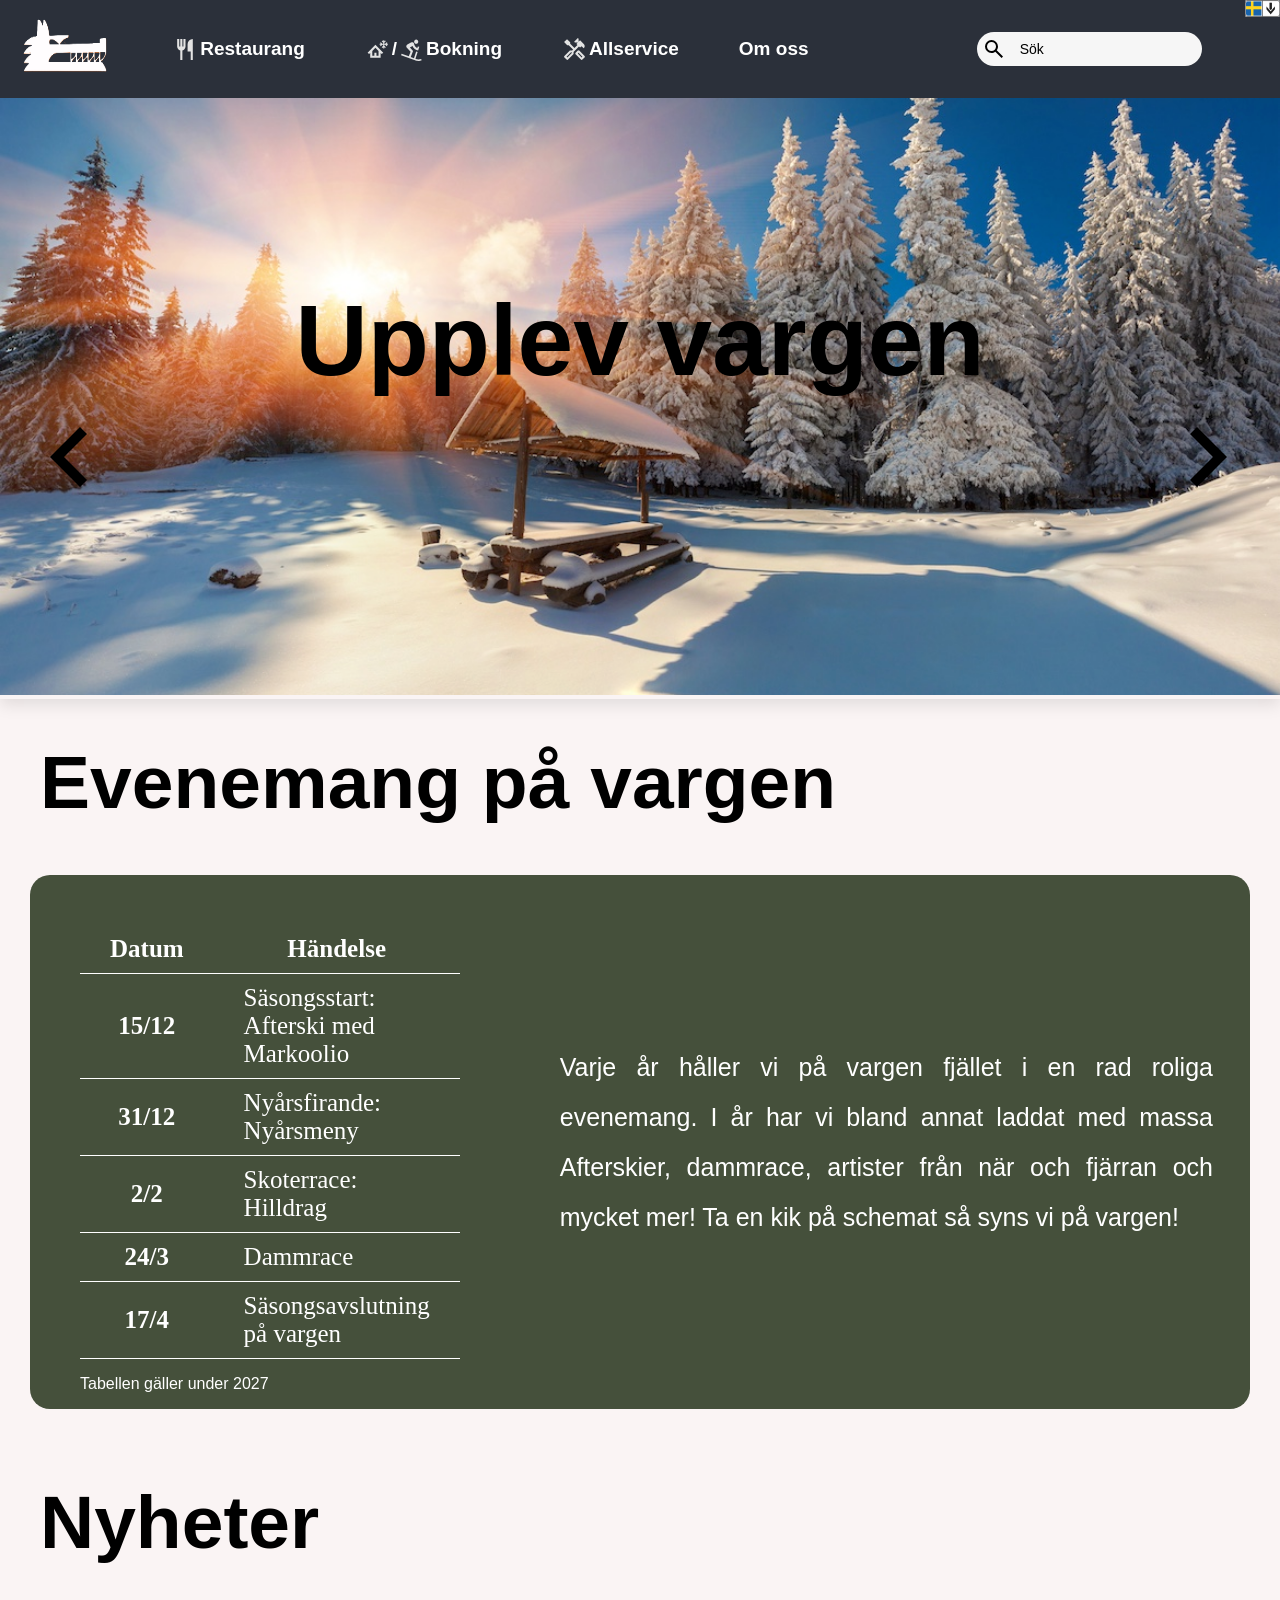
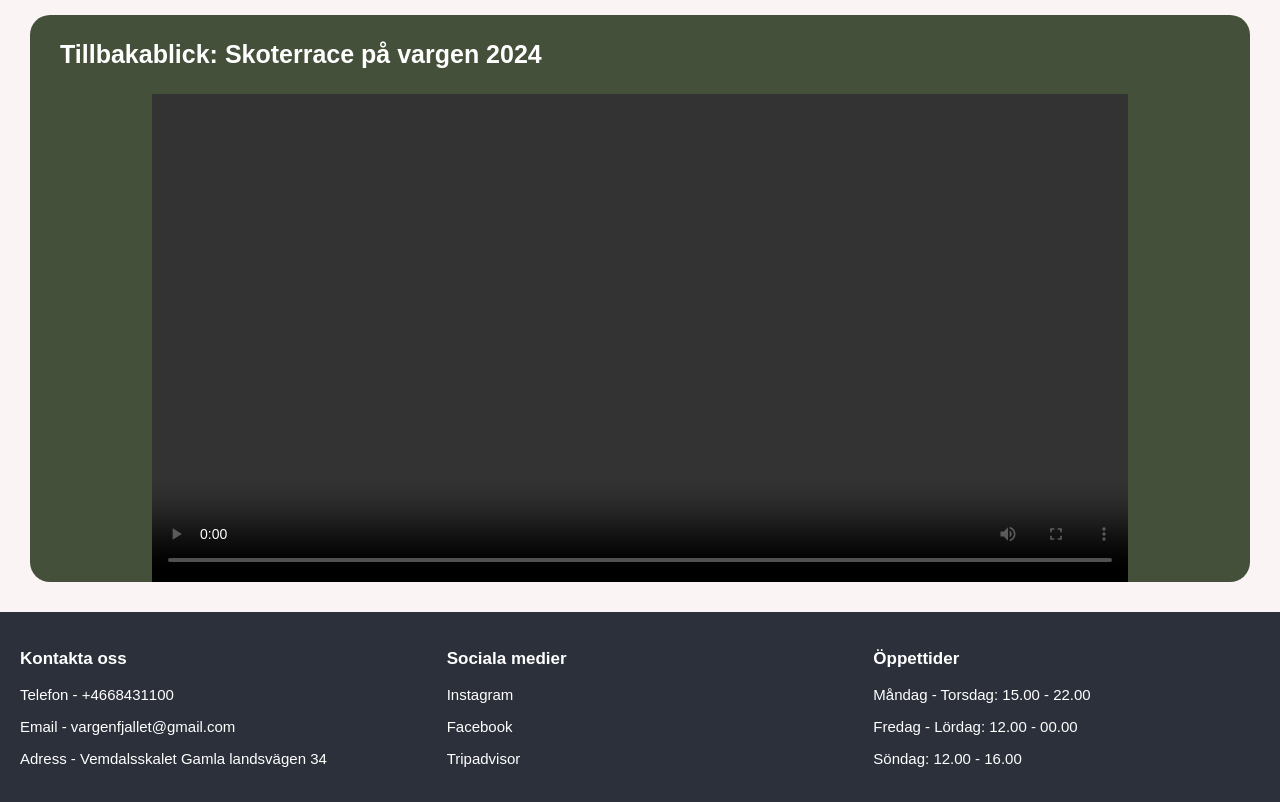
==== index.html @ 1fd83416 "Första upppladdning" ====
<!DOCTYPE html>
<html lang="sv">
<head> 
    <meta charset="UTF-8"/>
    <meta name = "description" content = "En sida om Vargen Fjällanläggning"/>
    <meta name = "keywords" content = "vargen, fjällen, skidor, boka"/>
    <meta name = "author" content = "Simon Jonsson" />
    <title>Vargen fjällanläggning</title>
    <link rel="stylesheet" href="Global-stilmall-U3.css" type="text/css">
    <link rel="stylesheet" href="Stilmall-index.css" type="text/css">

</head>

<!--MENY_NAVIGATION-->
<body>
    <nav class="nav">
            <a class="nav-logo" href="index.html">
                <img src="VargenLogga1.png">
            </a>
        
        <ul>
            <li class="restaurang">
                <a href = "restaurang.html">
                    <img class=nav-icons src=restaurant.svg alt="restaurant-icon">
                    <span>Restaurang</span>
                </a>
            </li>

            <li class="bokning">
                <a href = "bokning.html">
                    <img class="nav-icons" src="chalet.svg" alt="chalet-icon">
                    <span>/</span>
                    <img class="nav-icons" src="skiing.svg" alt="skiing-icon">
                    <span>Bokning</span>
                </a>
            </li>

            <li class="allservice">
                <a href = "allservice.html">
                    <img class="nav-icons" src="handyman.svg" alt="handyman-icon">
                    <span>Allservice</span>
                </a>
            </li>
            
            <li class="om-oss">
                <a href = "om-oss.html">
                    <span>Om oss</span>
                </a>
            </li>
        </ul>

        <div class="nav-search">
            <img class="search-icon" src="search.svg" alt="search-icon">
            <input class="search-bar" type="search" placeholder="Sök">
        </div>

        <div class="nav-language-icon">
            <a href = "#">
                <img src="språkfunktion.png">
            </a> 
        </div>
    </nav>
    
    <!--HUVUDSIDAN-->
    <main class="main"> 
        <div class="start-slideshow">
            <h1 class="title">Upplev vargen</h1>
            <div class="slider-container">
                <div class="mySlides">
                    <div class="mySlide"><img src="testbild1.jpg" alt="image 1"></div>
                    <div class="mySlide"><img src="testbild2.jpg" alt="image 2"></div> 
                    <div class="mySlide"><img src="testbild3.jpg" alt="image 3"></div> 
                </div>
                
                <button class="prev"> 
                <img src="chevron_left.svg" alt="chevron-left">
                </button>
                
                <button class="next"> 
                <img src="chevron_right.svg" alt="chevron-right">
                </button>

            </div>
        </div>
        
        <h2>Evenemang på vargen</h2>
        <div class="table-container">
            <table>
                <tr>
                    <th>Datum</th>
                    <th>Händelse</th>
                </tr>
                <tr>
                    <th>15/12</th>
                    <td>Säsongsstart: Afterski med Markoolio</td>
                </tr>
                <tr>
                    <th>31/12</th>
                    <td>Nyårsfirande: Nyårsmeny</td>
                </tr>
                <tr>
                    <th>2/2</th>
                    <td>Skoterrace: Hilldrag</td>
                </tr>
                <tr>
                    <th>24/3</th>
                    <td>Dammrace</td>
                </tr>
                <tr>
                    <th>17/4</th>
                    <td>Säsongsavslutning på vargen</td>
                </tr>
            </table>
            <p>Tabellen gäller under 2027</p>

            <div class="event-text">
                <p>Varje år håller vi på vargen fjället i en rad roliga evenemang.
                   I år har vi bland annat laddat med massa Afterskier, dammrace,
                   artister från när och fjärran och mycket mer! Ta en kik på schemat så syns vi på vargen!   
                </p>
            </div>
        </div>

        <h2>Nyheter</h2>
        <div class="news-container">    
            <h3>Tillbakablick: Skoterrace på vargen 2024</h3>
            
            <video controls>
                <source src="Skoterrace.mp4" type="video/mp4">
                Din webbläsare stödjer ej denna videotyp.
            </video>
        </div>

    </main>


<!--AVSLUT-->    
    <footer class="footer">
        
        <div class="contact">
            <h3>Kontakta oss</h3>
            <p>Telefon - +4668431100</p>
            <p>Email - <a href = vargenfjallet@gmail.com>vargenfjallet@gmail.com</a></p>
            <p>Adress - <a href="Vemdalsskalet Gamla landsvägen 34">Vemdalsskalet Gamla landsvägen 34</a></p>
        </div>

        <div class="socials">
            <h3>Sociala medier</h3>
            <p><a href = https://www.instagram.com/vargenfjallet>Instagram</a></p>
            <p><a href = https://www.facebook.com/Vemdalsvargen/directory_specialties>Facebook</a></p>
            <p><a href = https://www.tripadvisor.se/Restaurant_Review-g1143849-d15812641-Reviews-Vargens_Fjallanlaggning-Vemdalen_Jamtland_County_Jamtland_and_Harjedalen.html>Tripadvisor</a></p>
        </div>

        <div class="open">
            <h3>Öppettider</h3>
            <p>Måndag - Torsdag: 15.00 - 22.00</p>
            <p>Fredag - Lördag: 12.00 - 00.00</p>
            <p>Söndag: 12.00 - 16.00</p>            
        </div>
    
    </footer>    
</body>
</HTML>
---- Global-stilmall-U3.css ----
body {
    display: flex;
    flex-direction: column;
    margin:0;
    padding:0;
    min-height: 100vh;
}


/*SPECIFIKA BOXAR*/

/*NAVIGATION*/
.nav{
    display: flex;
    position: fixed;
    width: 100%;
    z-index: 100;
    overflow: hidden;
    align-items: center;
    justify-content: space-between;
    background-color: #2B303A;
    list-style: none;
}
.nav ul{
    display:flex;
    flex-wrap: wrap;
    align-items: center;
    gap: 50px;
    margin: 0;
    padding: 0;
    list-style: none;
}

.nav ul li a{
    display:flex;
    flex-wrap: wrap;
    margin: 5px;
    align-items: center;
    gap: 2px;
    font-size: 19px;
    font-weight: bold;
}

.nav-logo img{
    align-items: left;
    height: 65px;
    width: 90px;
    margin: 15px;
    margin-left: 20px
}

.nav-icons{
    width: 25px;
    height: 25px;
    object-fit: contain;
    font-weight: bold;
    color: white;
}


.nav-search{
    display: flex;
    flex-shrink: 1;
    width: max-content;
    align-items: center;
    margin-left: 120px;
    border-radius: 20px;
    padding: 5px;
    background: #f6f6f6;
}

.search-bar{
    align-items: center;
    margin-left:12px;
    color: black;
    font-family: Georgia, Arial, sans-serif;
    font-size: 14px;
    outline: none;
    border: none;
    background: transparent;
}

.search-bar::placeholder{color: black;}

.nav-language-icon{
    align-self: flex-start;
}

.nav-language-icon img{
    height: 17px;
    width: 35px;
    border-radius: 2px;
}


/*HUVUDSIDAN*/
.main {
    flex: 1; 
    overflow: auto;
    min-height: calc(100vh - 95px);
    background-color: #faf4f4;
    padding: 45px;
    margin-top: 95px;
    margin-bottom: 0;
}


/*AVSLUT*/
.footer {
    display: grid;
    grid-template-columns: repeat(3, 1fr);
    background-color: #2B303A;
    text-align: center;
}

.contact, .socials, .open{margin: 20px;}


/*FONTER OCH FÄRGER*/
h1 {font-family: Georgia, Arial, sans-serif;
    font-size: 100px;
    font-weight: bold;
    color:black
}

h2 {
    font-family: Georgia, Arial, sans-serif;
    font-size: 75px;
    font-weight: bold;
    color:black
}    

h3 {
    font-family: Georgia, Arial, sans-serif;
    font-size: 17px;
    color: white;
    text-align: justify;

}

p, a, li {font-family: Georgia, sans-serif;
      font-size: 15px;  
      color:white;
      text-align: justify;
}

a:link {
    text-decoration: none;
    list-style-type: none;
    color:white
}
a:hover{color: whitesmoke;}
a:visited {color:rgba(255, 255, 255, 0.767);}


@media (max-width:768px){
    .nav ul {gap:15px}
    .nav-search {margin-left: 20px;}
}


@media print{
    @page{
        size: A4 portrait;
        margin: 15mm;
    }
    .nav, .footer{
        display: none;
    }
    .main{
        display: block;
        margin-top: 0;
        width: 180mm;
        padding:0;
    }
    video{
        display: none;
    }

    img{
        max-width: 180mm;
        max-height: 120mm;
        object-fit: cover;
    }

    h1{font-size: 25pt; color:black} 
    h2{font-size: 18pt; color:black} 
    h3{font-size: 12pt; color:black}
    li p a{font-size: 10pt; color: black}
}
---- Stilmall-index.css ----
.main{
    display: flex;
    flex-direction: column;
    box-sizing: border-box;
    padding: 0;
}

.start-slideshow{
    display: flex;
    width:100%;
    justify-content: center;
    align-items: center;
    position:relative;
}

.title{
    text-align: center;
    top: 20%;
    position: absolute;
    z-index: 10;
    color: black;
}

.slider-container{
    position: relative;
    width: 100%;
    max-width: 100%;
    overflow: hidden;
    margin: 0 auto;
    box-shadow: 0 6px 15px rgba(0, 0, 0, 0.1);
}

.mySlides{
    display: flex;
    position: relative;
    transition: transform 0.4s ease-in-out;
    z-index: 1;
}

.mySlide{
    height:100%;
    min-width: 100%;
}

.mySlide img{
    width: 100%;
    height: 600px;
    object-fit: cover;
}

.prev, .next{
    display: flex;
    position: absolute;
    top:50%;
    cursor: pointer;
    border: none;
    z-index: 10;
    border-radius: 50%;
    justify-content: center;
    align-items: center;
    padding: 0;
    width: 120px;
    height: 120px;
    background-color: transparent;
    transition: 0.4s ease;
}

.prev{left:10px}
.next{right:10px}

.prev:hover, .next:hover{
    background: rgba(0, 0, 0, 0.4);
}

.prev img, .next img{
    height: 120px;
    width: 120px;
}

h2{margin: 40px;}

.table-container{
    display: grid;
    grid-template-columns: repeat(2fr 1fr);
    grid-template-rows: repeat(2, auto);
    background-color: #45503B;
    margin: 30px;
    margin-top: 10px;
    gap:0;
    border-radius: 20px;
}

table{
    display:table;
    grid-column: 1;
    grid-row:1;
    margin: 50px;
    margin-bottom: 0;
    width: 300px;
    overflow-y: auto;
    overflow-x: auto;
    border-collapse: collapse;
}

th, td{
    border-bottom:1px solid white;
    border-radius: 10px;
    padding: 10px 30px;
    font-size: 25px;  
    color:white;
    
}

tr:hover{
    background-color: #283618;
}

.table-container p{
    display: grid;
    grid-column: 1;
    grid-row: 2;
    margin-left: 50px;
    font-size: medium;
    color:white;
    
}

.event-text{
    display: grid;
    grid-column: 2;
    grid-row: 1/3;
    justify-self: start;
    margin-right: 5%;
    
}

.event-text p{
    font-size: 25px;
    color:white;
    text-align: justify;
    line-height: 2;
}


.news-container{
    display: flex;
    flex-direction: column;
    background-color: #45503B;
    margin: 30px;
    margin-top: 10px;
    gap:0;
    border-radius: 20px;

}

.news-container h3{
    font-size: 25px;
    color: white;
    margin-left: 30px;
}

video{
    align-self: center;
    width: 80%;
    height: 80%;
}

@media (max-width:768px){
    .table-container{grid-template-columns: 1fr;}
    .event-text{grid-column: 1; grid-row: 3; margin: 20px;}
}
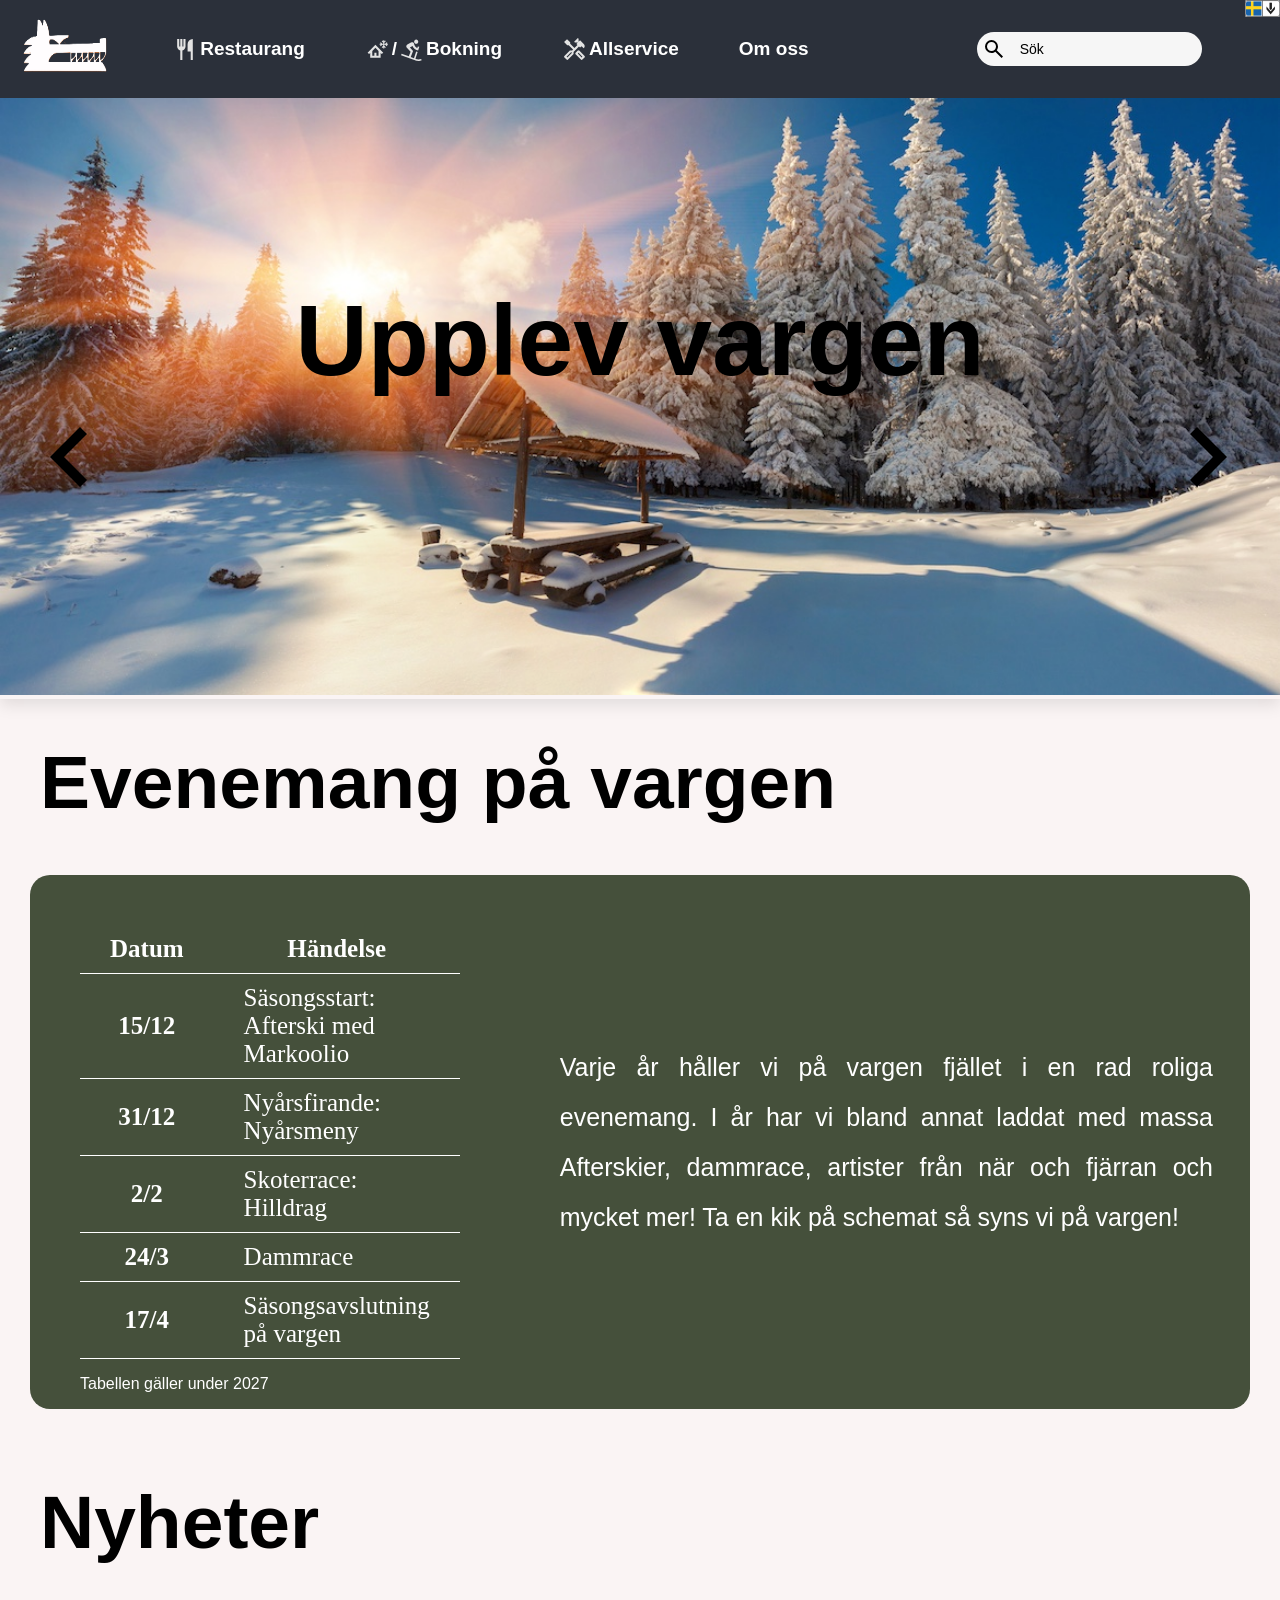
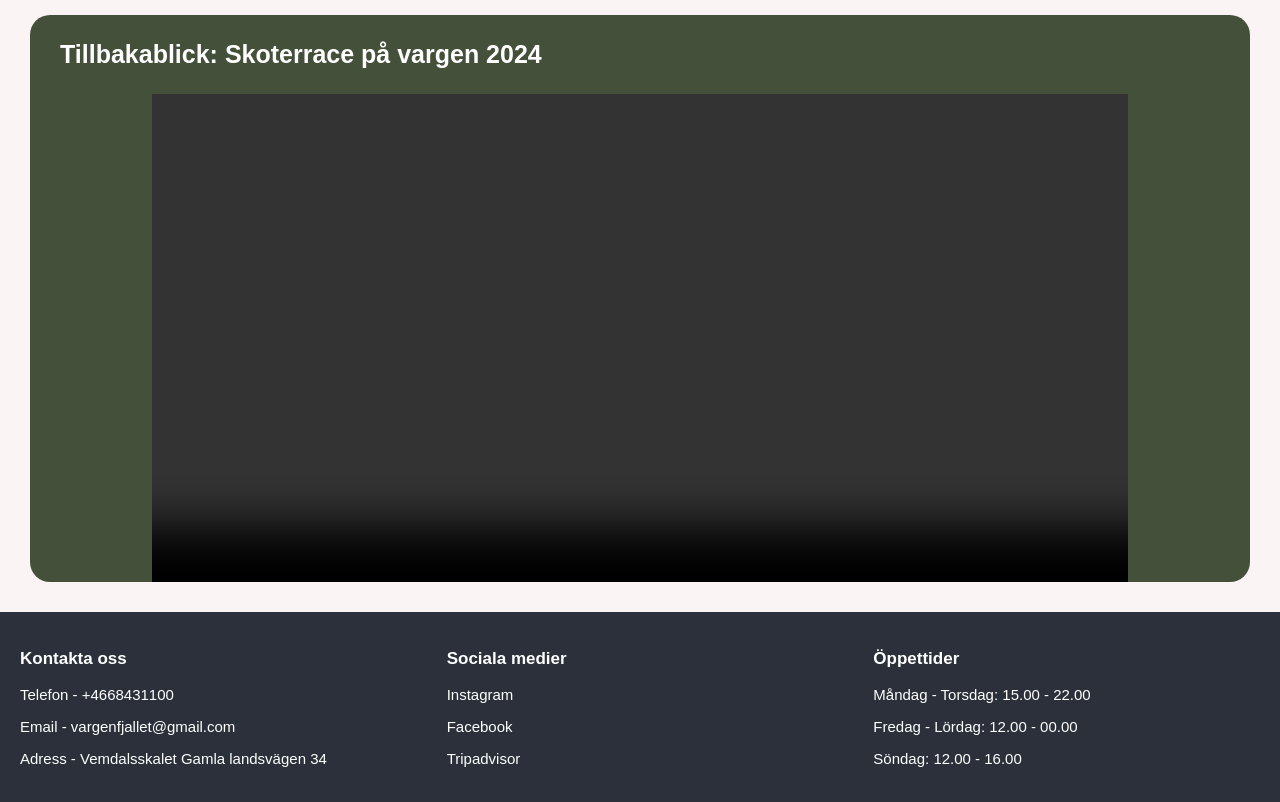
==== commit a8d0472b: "Text ändring html" ====
--- a/index.html
+++ b/index.html
@@ -56,7 +56,7 @@
 
         <div class="nav-language-icon">
             <a href = "#">
-                <img src="språkfunktion.png">
+                <img src="sprakfunktion.png">
             </a> 
         </div>
     </nav>
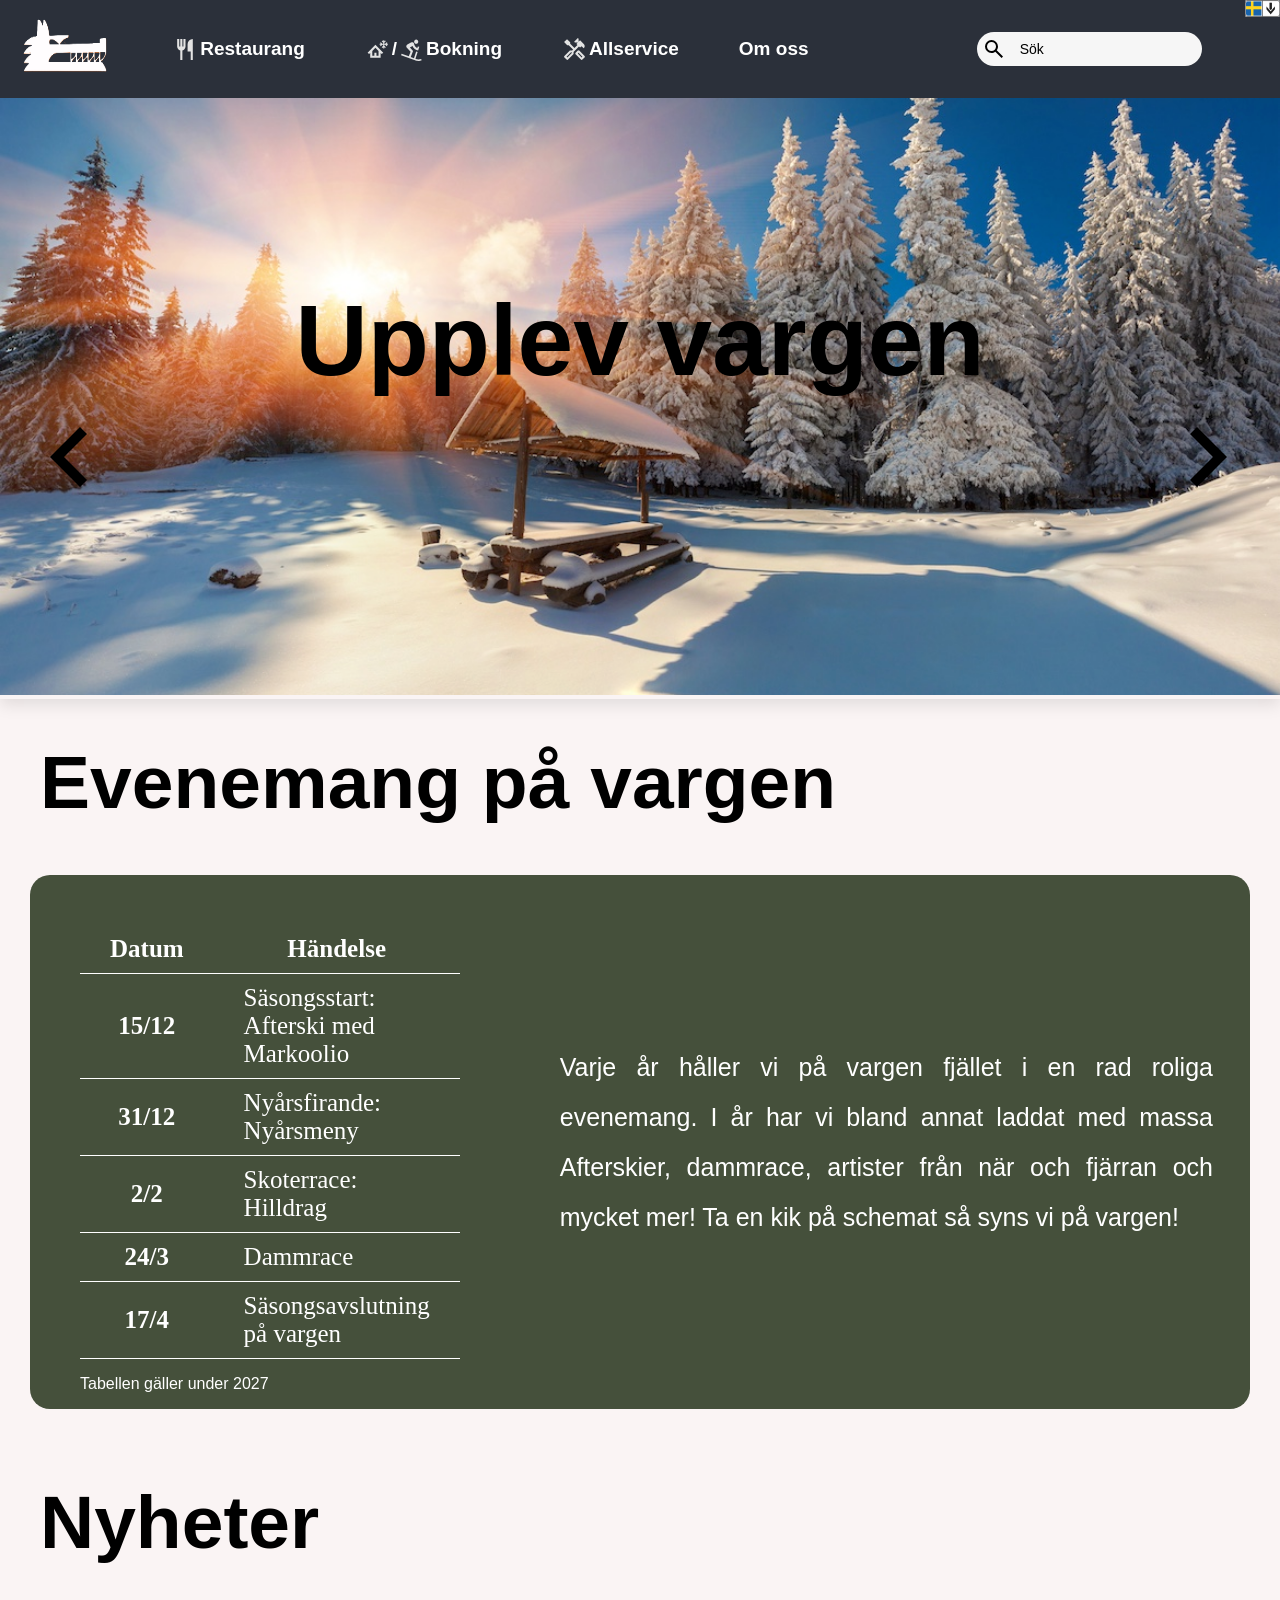
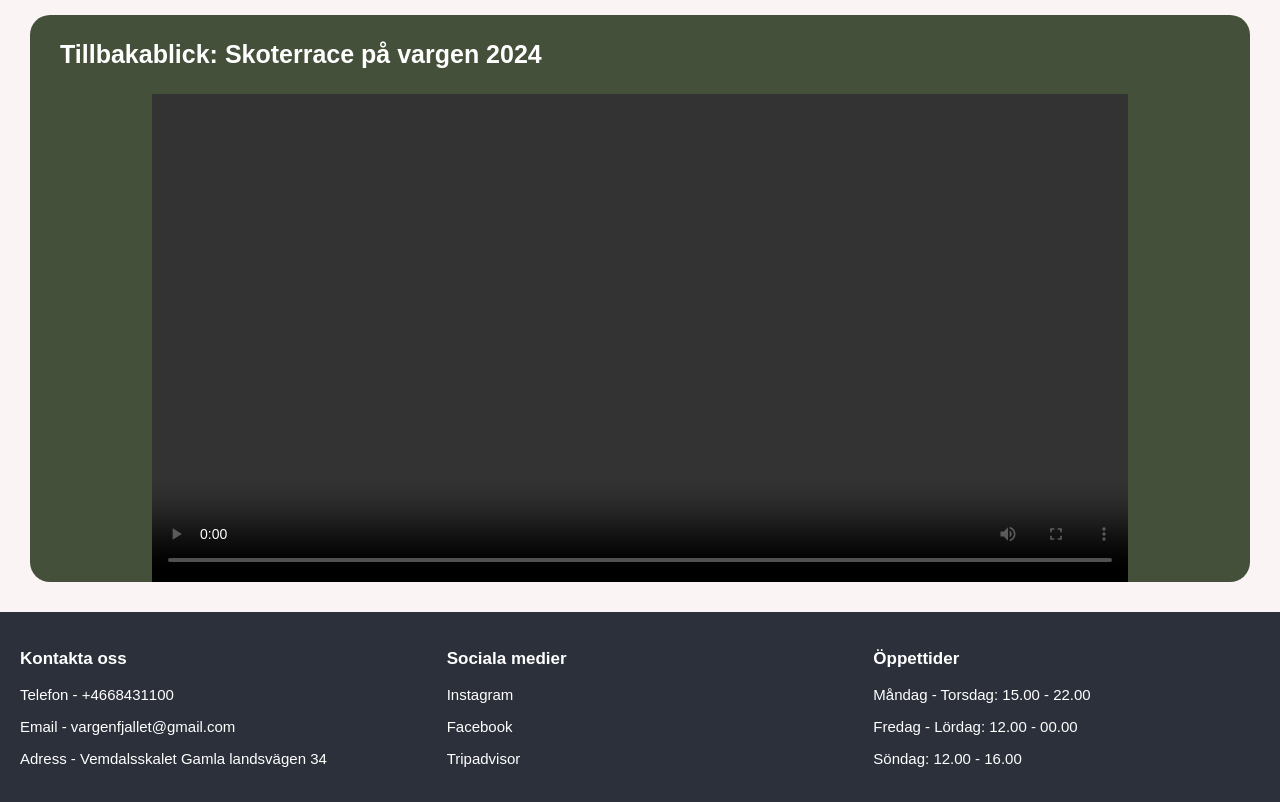
==== commit 79b8d984: "Validerings ändringar" ====
--- a/index.html
+++ b/index.html
@@ -1,10 +1,10 @@
 <!DOCTYPE html>
 <html lang="sv">
 <head> 
-    <meta charset="UTF-8"/>
-    <meta name = "description" content = "En sida om Vargen Fjällanläggning"/>
-    <meta name = "keywords" content = "vargen, fjällen, skidor, boka"/>
-    <meta name = "author" content = "Simon Jonsson" />
+    <meta charset="UTF-8">
+    <meta name = "description" content = "En sida om Vargen Fjällanläggning">
+    <meta name = "keywords" content = "vargen, fjällen, skidor, boka">
+    <meta name = "author" content = "Simon Jonsson">
     <title>Vargen fjällanläggning</title>
     <link rel="stylesheet" href="Global-stilmall-U3.css" type="text/css">
     <link rel="stylesheet" href="Stilmall-index.css" type="text/css">
@@ -15,7 +15,7 @@
 <body>
     <nav class="nav">
             <a class="nav-logo" href="index.html">
-                <img src="VargenLogga1.png">
+                <img src="VargenLogga1.png" alt="Vargen logga">
             </a>
         
         <ul>
@@ -51,12 +51,12 @@
 
         <div class="nav-search">
             <img class="search-icon" src="search.svg" alt="search-icon">
-            <input class="search-bar" type="search" placeholder="Sök">
+            <input class="search-bar" type="search" placeholder="Sök" alt="sökfunktion">
         </div>
 
         <div class="nav-language-icon">
             <a href = "#">
-                <img src="sprakfunktion.png">
+                <img src="sprakfunktion.png" alt="språkfunktion">
             </a> 
         </div>
     </nav>
@@ -126,7 +126,7 @@
             <h3>Tillbakablick: Skoterrace på vargen 2024</h3>
             
             <video controls>
-                <source src="Skoterrace.mp4" type="video/mp4">
+                <source src="Skoterrace.mp4" type="video/mp4" alt="Video skoterrace 2024">
                 Din webbläsare stödjer ej denna videotyp.
             </video>
         </div>
@@ -141,7 +141,7 @@
             <h3>Kontakta oss</h3>
             <p>Telefon - +4668431100</p>
             <p>Email - <a href = vargenfjallet@gmail.com>vargenfjallet@gmail.com</a></p>
-            <p>Adress - <a href="Vemdalsskalet Gamla landsvägen 34">Vemdalsskalet Gamla landsvägen 34</a></p>
+            <p>Adress - <a href="https://maps.google.com/?q=Vemdalsskalet+Gamla+landsvägen+34">Vemdalsskalet Gamla landsvägen 34</a></p>
         </div>
 
         <div class="socials">
